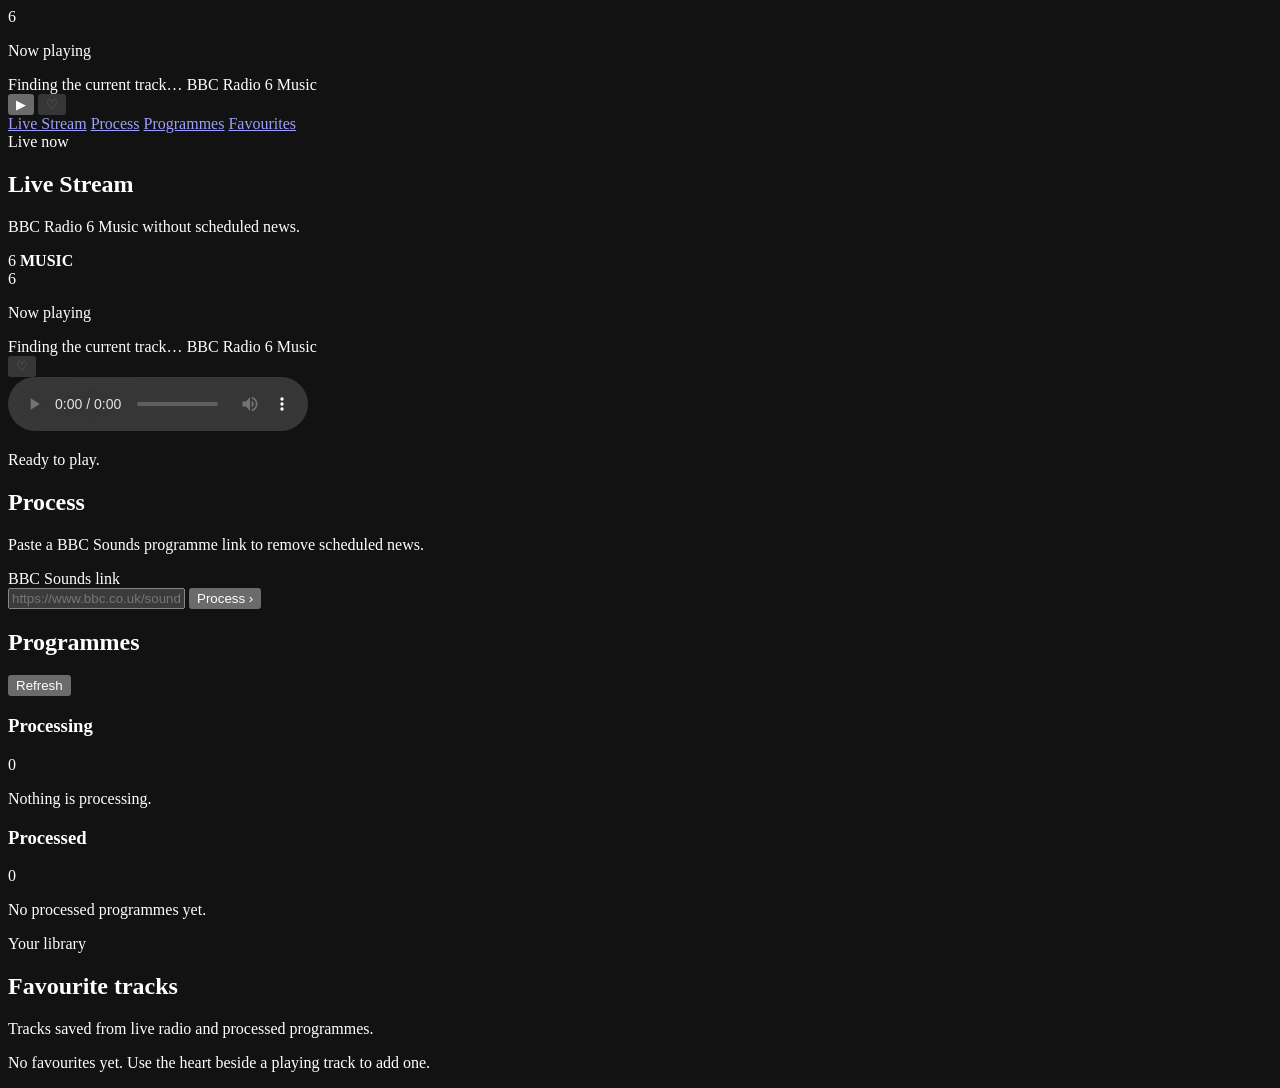
==== web/index.html @ 37a1ce95 "Remove redundant Sounds icon" ====
<!doctype html>
<html lang="en">
  <head>
    <meta charset="utf-8" />
    <meta name="viewport" content="width=device-width, initial-scale=1" />
    <meta name="color-scheme" content="dark" />
    <meta name="theme-color" content="#000000" />
    <title>6 Music News Skipper</title>
    <meta
      name="description"
      content="Listen to BBC 6 Music without scheduled news and process BBC Sounds programmes."
    />
    <link rel="stylesheet" href="/vendor/video.js/video-js.min.css" />
    <link rel="stylesheet" href="/styles.css" />
  </head>
  <body>
    <header class="site-header">
      <div class="sounds-bar">
        <div class="sounds-inner">
          <div class="header-now-playing" aria-live="polite" aria-atomic="true">
            <div class="header-artwork">
              <img id="now-playing-image" alt="" hidden />
              <span id="now-playing-image-fallback" aria-hidden="true">6</span>
            </div>
            <div class="header-track-copy">
              <p id="now-playing-label">Now playing</p>
              <a id="now-playing-title" class="track-search-link">Finding the current track…</a>
              <span id="now-playing-artist">BBC Radio 6 Music</span>
            </div>
            <button
              id="header-radio-toggle"
              class="header-radio-toggle"
              type="button"
              aria-label="Play live radio"
              title="Play live radio"
            ><span aria-hidden="true">▶</span></button>
            <button
              id="now-playing-favourite"
              class="favourite-button header-favourite"
              type="button"
              aria-label="Add the current track to favourites"
              title="Add to favourites"
              disabled
            ><span aria-hidden="true">♡</span></button>
          </div>
          <nav aria-label="Primary navigation">
            <a class="active" href="#live-stream" aria-current="page">Live Stream</a>
            <a href="#process">Process</a>
            <a href="#programmes">Programmes</a>
            <a href="#favourites">Favourites</a>
          </nav>
        </div>
      </div>
    </header>

    <main>
      <div class="content-shell">
        <section id="live-stream" class="live-section" aria-labelledby="live-title">
          <div class="live-copy">
            <div class="on-air"><i aria-hidden="true"></i> Live now</div>
            <h1 id="live-title">Live Stream</h1>
            <p>BBC Radio 6 Music without scheduled news.</p>
          </div>
          <div class="live-player-panel">
            <div class="station-mark" aria-hidden="true">
              <span>6</span>
              <b>MUSIC</b>
            </div>
            <div class="player-area">
              <div class="now-playing" aria-live="polite" aria-atomic="true">
                <div class="now-playing-artwork">
                  <img id="live-now-playing-image" alt="" hidden />
                  <span id="live-now-playing-image-fallback" aria-hidden="true">6</span>
                </div>
                <div class="now-playing-copy">
                  <p id="live-now-playing-label">Now playing</p>
                  <a id="live-now-playing-title" class="track-search-link">Finding the current track…</a>
                  <span id="live-now-playing-artist">BBC Radio 6 Music</span>
                </div>
                <button
                  id="live-now-playing-favourite"
                  class="favourite-button"
                  type="button"
                  aria-label="Add the current track to favourites"
                  title="Add to favourites"
                  disabled
                ><span aria-hidden="true">♡</span></button>
              </div>
              <audio
                id="live-radio-player"
                class="video-js"
                controls
                preload="none"
                playsinline
              >
                <source
                  src="/hls/radio6music_noNews.m3u8"
                  type="application/x-mpegURL"
                />
                Your browser cannot play this stream.
              </audio>
              <p id="radio-status" class="radio-status" aria-live="polite">
                Ready to play.
              </p>
            </div>
          </div>
        </section>

        <section id="process" class="process-section" aria-labelledby="process-title">
          <div class="process-heading">
            <h2 id="process-title">Process</h2>
            <p>Paste a BBC Sounds programme link to remove scheduled news.</p>
          </div>
          <form id="programme-form" novalidate>
            <label for="sounds-url">BBC Sounds link</label>
            <div class="input-row">
              <input
                id="sounds-url"
                name="url"
                type="url"
                inputmode="url"
                autocomplete="url"
                placeholder="https://www.bbc.co.uk/sounds/play/m0030yw7"
                required
              />
              <button type="submit" id="submit-button">
                <span>Process</span>
                <span aria-hidden="true">›</span>
              </button>
            </div>
          </form>
        </section>

        <section id="job-card" class="job-card" aria-live="polite" hidden>
          <div class="job-heading">
            <div>
              <p id="job-kicker" class="eyebrow">In progress</p>
              <h2 id="job-stage">Preparing</h2>
            </div>
            <span id="progress-number" class="progress-number">0%</span>
          </div>

          <div
            id="progress-track"
            class="progress-track"
            role="progressbar"
            aria-label="Programme progress"
            aria-valuemin="0"
            aria-valuemax="100"
            aria-valuenow="0"
          >
            <span id="progress-bar"></span>
          </div>
          <p id="job-message" class="job-message">Starting…</p>

          <details id="activity-panel">
            <summary>Processing details</summary>
            <pre id="job-logs"></pre>
          </details>

          <a id="download-button" class="download-button" href="#" download hidden>
            <span>Download news-skipped file</span>
            <span aria-hidden="true">↓</span>
          </a>
        </section>

        <section id="programmes" class="activity-section" aria-labelledby="programmes-title">
          <div class="activity-heading">
            <h2 id="programmes-title">Programmes</h2>
            <button id="refresh-jobs" class="quiet-button" type="button">Refresh</button>
          </div>

          <div class="activity-group" aria-labelledby="current-title">
            <div class="group-heading">
              <h3 id="current-title">Processing</h3>
              <span id="active-count" class="count-badge">0</span>
            </div>
            <div id="active-jobs" class="process-list"></div>
            <p id="active-empty" class="empty-state">Nothing is processing.</p>
          </div>

          <div class="activity-group" aria-labelledby="history-title">
            <div class="group-heading">
              <h3 id="history-title">Processed</h3>
              <span id="history-count" class="count-badge">0</span>
            </div>
            <div id="history-jobs" class="process-list"></div>
            <p id="history-empty" class="empty-state">No processed programmes yet.</p>
          </div>
          <p id="library-message" class="library-message" aria-live="polite"></p>
        </section>

        <section id="favourites" class="favourites-page" aria-labelledby="favourites-title">
          <div class="favourites-heading">
            <div>
              <p class="eyebrow">Your library</p>
              <h2 id="favourites-title">Favourite tracks</h2>
              <p>Tracks saved from live radio and processed programmes.</p>
            </div>
          </div>
          <div id="favourites-list" class="favourites-list"></div>
          <p id="favourites-empty" class="empty-state">No favourites yet. Use the heart beside a playing track to add one.</p>
        </section>

      </div>
    </main>
    <script src="/vendor/video.js/video.min.js" defer></script>
    <script src="/favourites.js" defer></script>
    <script src="/favourites-page.js" defer></script>
    <script src="/app.js" defer></script>
  </body>
</html>
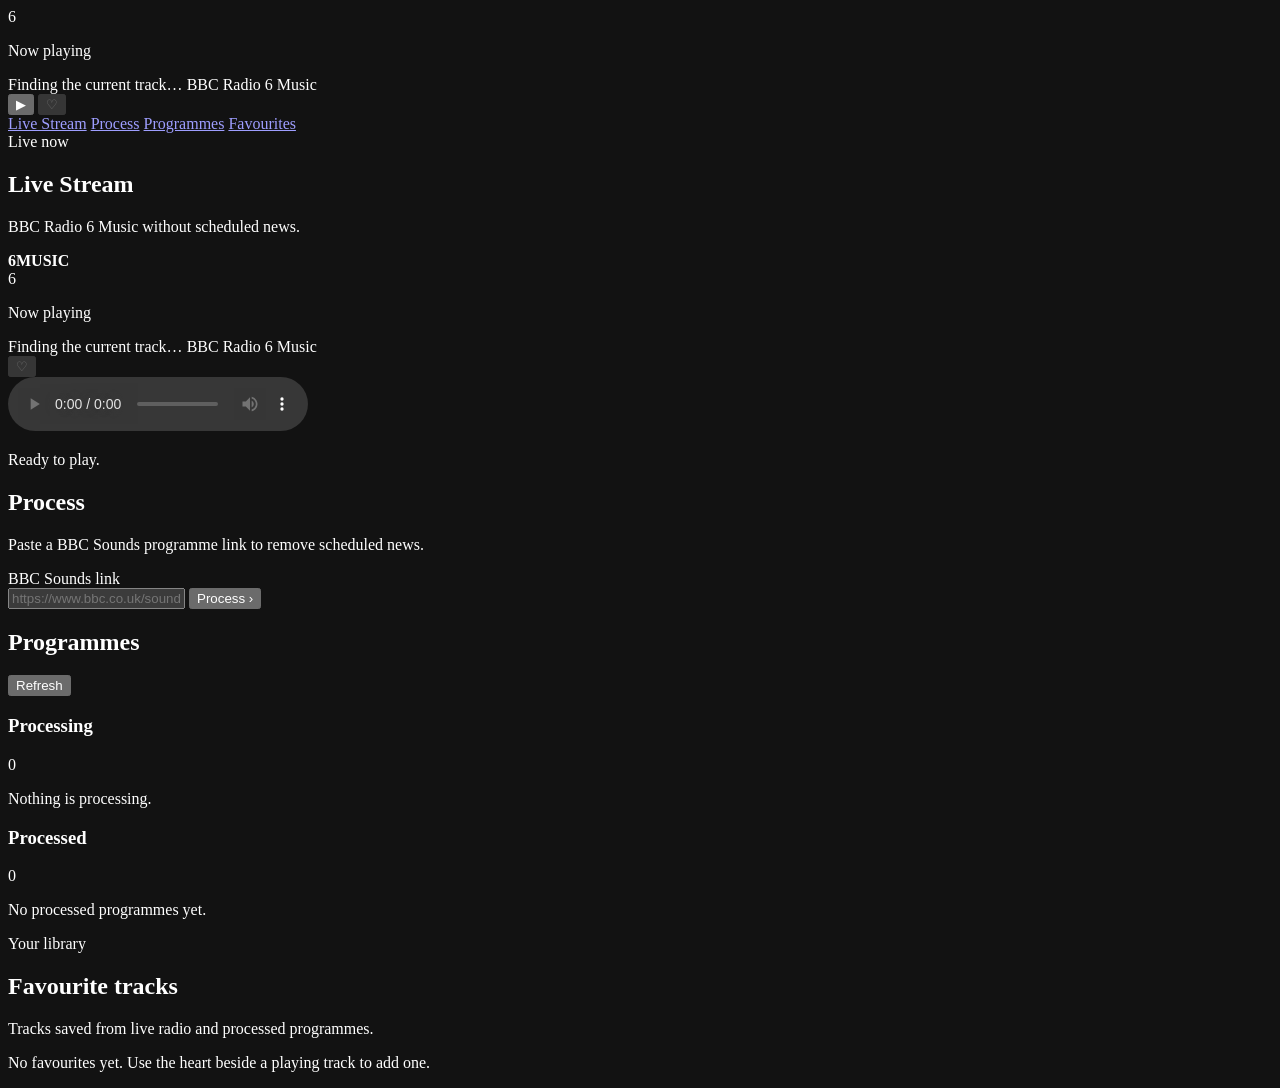
==== commit 723e735a: "Show hourly 6 Music programme schedule" ====
--- a/web/index.html
+++ b/web/index.html
@@ -63,8 +63,8 @@
           </div>
           <div class="live-player-panel">
             <div class="station-mark" aria-hidden="true">
-              <span>6</span>
-              <b>MUSIC</b>
+              <img id="live-programme-image" alt="" hidden />
+              <span id="live-programme-image-fallback"><strong>6</strong><b>MUSIC</b></span>
             </div>
             <div class="player-area">
               <div class="now-playing" aria-live="polite" aria-atomic="true">
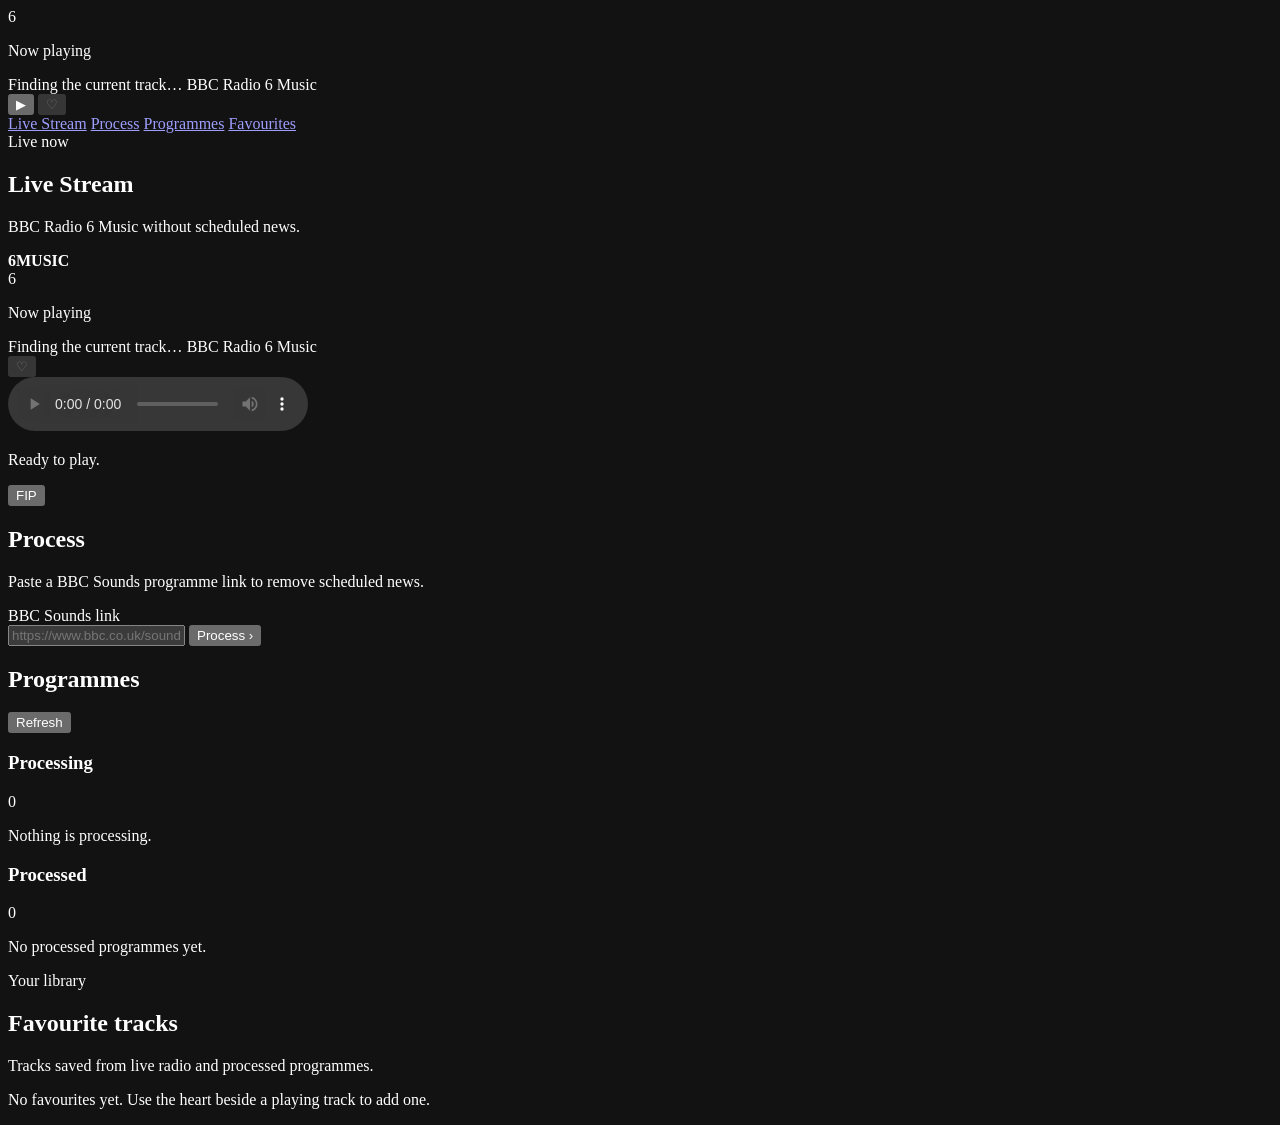
==== commit 717716f8: "Add manual FIP toggle to live player" ====
--- a/web/index.html
+++ b/web/index.html
@@ -57,9 +57,9 @@
       <div class="content-shell">
         <section id="live-stream" class="live-section" aria-labelledby="live-title">
           <div class="live-copy">
-            <div class="on-air"><i aria-hidden="true"></i> Live now</div>
+            <div id="live-on-air" class="on-air"><i aria-hidden="true"></i> Live now</div>
             <h1 id="live-title">Live Stream</h1>
-            <p>BBC Radio 6 Music without scheduled news.</p>
+            <p id="live-description">BBC Radio 6 Music without scheduled news.</p>
           </div>
           <div class="live-player-panel">
             <div class="station-mark" aria-hidden="true">
@@ -102,6 +102,17 @@
               <p id="radio-status" class="radio-status" aria-live="polite">
                 Ready to play.
               </p>
+              <div class="fip-toggle-row">
+                <span id="fip-toggle-status" class="fip-toggle-status" aria-live="polite"></span>
+                <button
+                  id="fip-toggle"
+                  class="fip-toggle"
+                  type="button"
+                  role="switch"
+                  aria-checked="false"
+                  aria-label="Play FIP instead of BBC Radio 6 Music"
+                ><span>FIP</span><i aria-hidden="true"></i></button>
+              </div>
             </div>
           </div>
         </section>
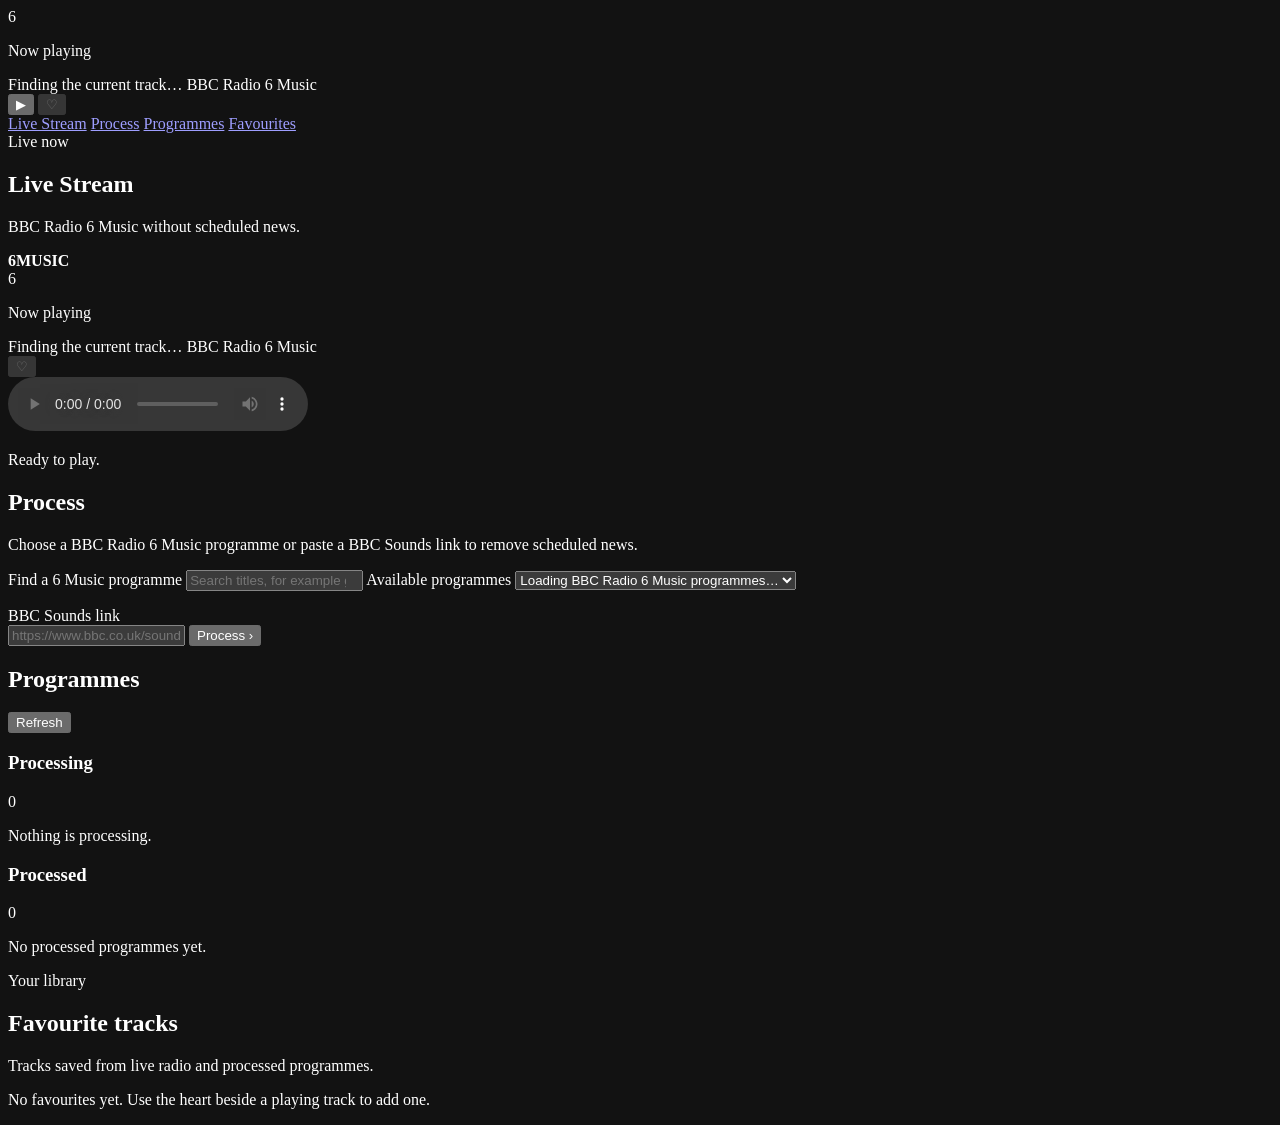
==== commit e2ff9a1c: "Add searchable 6 Music programme selection" ====
--- a/web/index.html
+++ b/web/index.html
@@ -57,9 +57,9 @@
       <div class="content-shell">
         <section id="live-stream" class="live-section" aria-labelledby="live-title">
           <div class="live-copy">
-            <div id="live-on-air" class="on-air"><i aria-hidden="true"></i> Live now</div>
+            <div class="on-air"><i aria-hidden="true"></i> Live now</div>
             <h1 id="live-title">Live Stream</h1>
-            <p id="live-description">BBC Radio 6 Music without scheduled news.</p>
+            <p>BBC Radio 6 Music without scheduled news.</p>
           </div>
           <div class="live-player-panel">
             <div class="station-mark" aria-hidden="true">
@@ -102,17 +102,6 @@
               <p id="radio-status" class="radio-status" aria-live="polite">
                 Ready to play.
               </p>
-              <div class="fip-toggle-row">
-                <span id="fip-toggle-status" class="fip-toggle-status" aria-live="polite"></span>
-                <button
-                  id="fip-toggle"
-                  class="fip-toggle"
-                  type="button"
-                  role="switch"
-                  aria-checked="false"
-                  aria-label="Play FIP instead of BBC Radio 6 Music"
-                ><span>FIP</span><i aria-hidden="true"></i></button>
-              </div>
             </div>
           </div>
         </section>
@@ -120,9 +109,21 @@
         <section id="process" class="process-section" aria-labelledby="process-title">
           <div class="process-heading">
             <h2 id="process-title">Process</h2>
-            <p>Paste a BBC Sounds programme link to remove scheduled news.</p>
+            <p>Choose a BBC Radio 6 Music programme or paste a BBC Sounds link to remove scheduled news.</p>
           </div>
           <form id="programme-form" novalidate>
+            <label for="programme-search">Find a 6 Music programme</label>
+            <input
+              id="programme-search"
+              type="search"
+              autocomplete="off"
+              placeholder="Search titles, for example gile"
+            />
+            <label class="programme-select-label" for="programme-select">Available programmes</label>
+            <select id="programme-select">
+              <option value="">Loading BBC Radio 6 Music programmes…</option>
+            </select>
+            <p id="programme-list-status" class="programme-list-status" aria-live="polite"></p>
             <label for="sounds-url">BBC Sounds link</label>
             <div class="input-row">
               <input
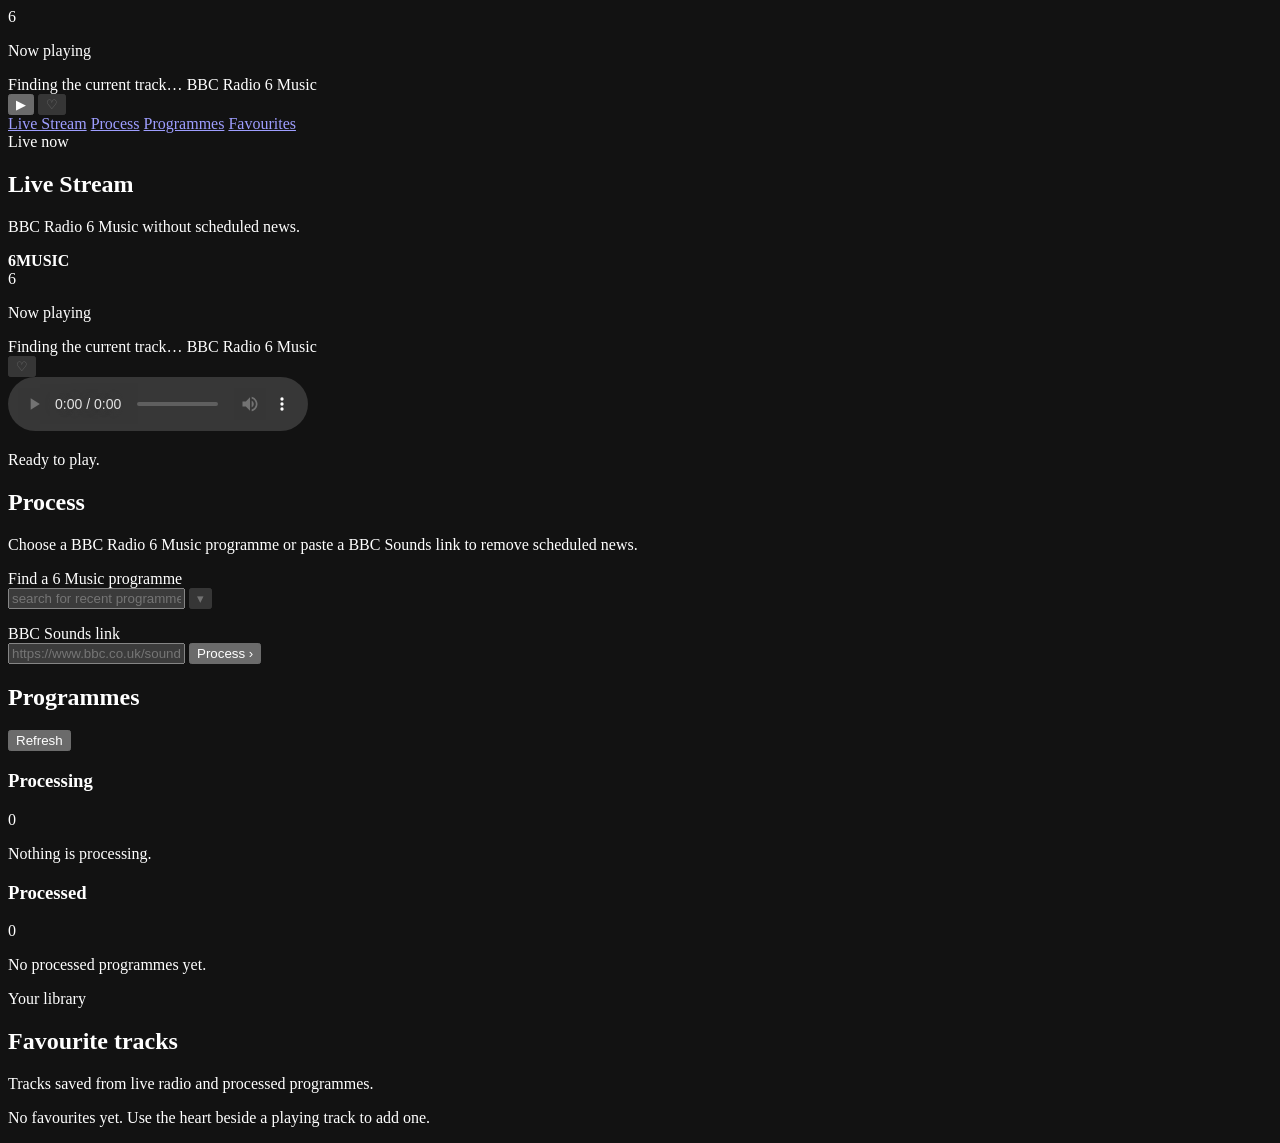
==== commit d2a3e016: "Add cached programme tracklist discovery" ====
--- a/web/index.html
+++ b/web/index.html
@@ -113,16 +113,28 @@
           </div>
           <form id="programme-form" novalidate>
             <label for="programme-search">Find a 6 Music programme</label>
-            <input
-              id="programme-search"
-              type="search"
-              autocomplete="off"
-              placeholder="Search titles, for example gile"
-            />
-            <label class="programme-select-label" for="programme-select">Available programmes</label>
-            <select id="programme-select">
-              <option value="">Loading BBC Radio 6 Music programmes…</option>
-            </select>
+            <div class="programme-combobox">
+              <input
+                id="programme-search"
+                type="text"
+                role="combobox"
+                aria-autocomplete="list"
+                aria-controls="programme-options"
+                aria-expanded="false"
+                autocomplete="off"
+                placeholder="search for recent programmes"
+              />
+              <button
+                id="programme-dropdown-button"
+                class="programme-dropdown-button"
+                type="button"
+                aria-label="Show available programmes"
+                aria-controls="programme-options"
+                aria-expanded="false"
+                disabled
+              ><span aria-hidden="true">▾</span></button>
+              <div id="programme-options" class="programme-options" role="listbox" hidden></div>
+            </div>
             <p id="programme-list-status" class="programme-list-status" aria-live="polite"></p>
             <label for="sounds-url">BBC Sounds link</label>
             <div class="input-row">
@@ -141,6 +153,11 @@
               </button>
             </div>
           </form>
+          <section id="selected-tracklist" class="selected-tracklist" aria-labelledby="selected-tracklist-title" hidden>
+            <h3 id="selected-tracklist-title">Music played in this show:</h3>
+            <p id="selected-tracklist-status" class="selected-tracklist-status" aria-live="polite"></p>
+            <div id="selected-track-grid" class="music-played-grid"></div>
+          </section>
         </section>
 
         <section id="job-card" class="job-card" aria-live="polite" hidden>
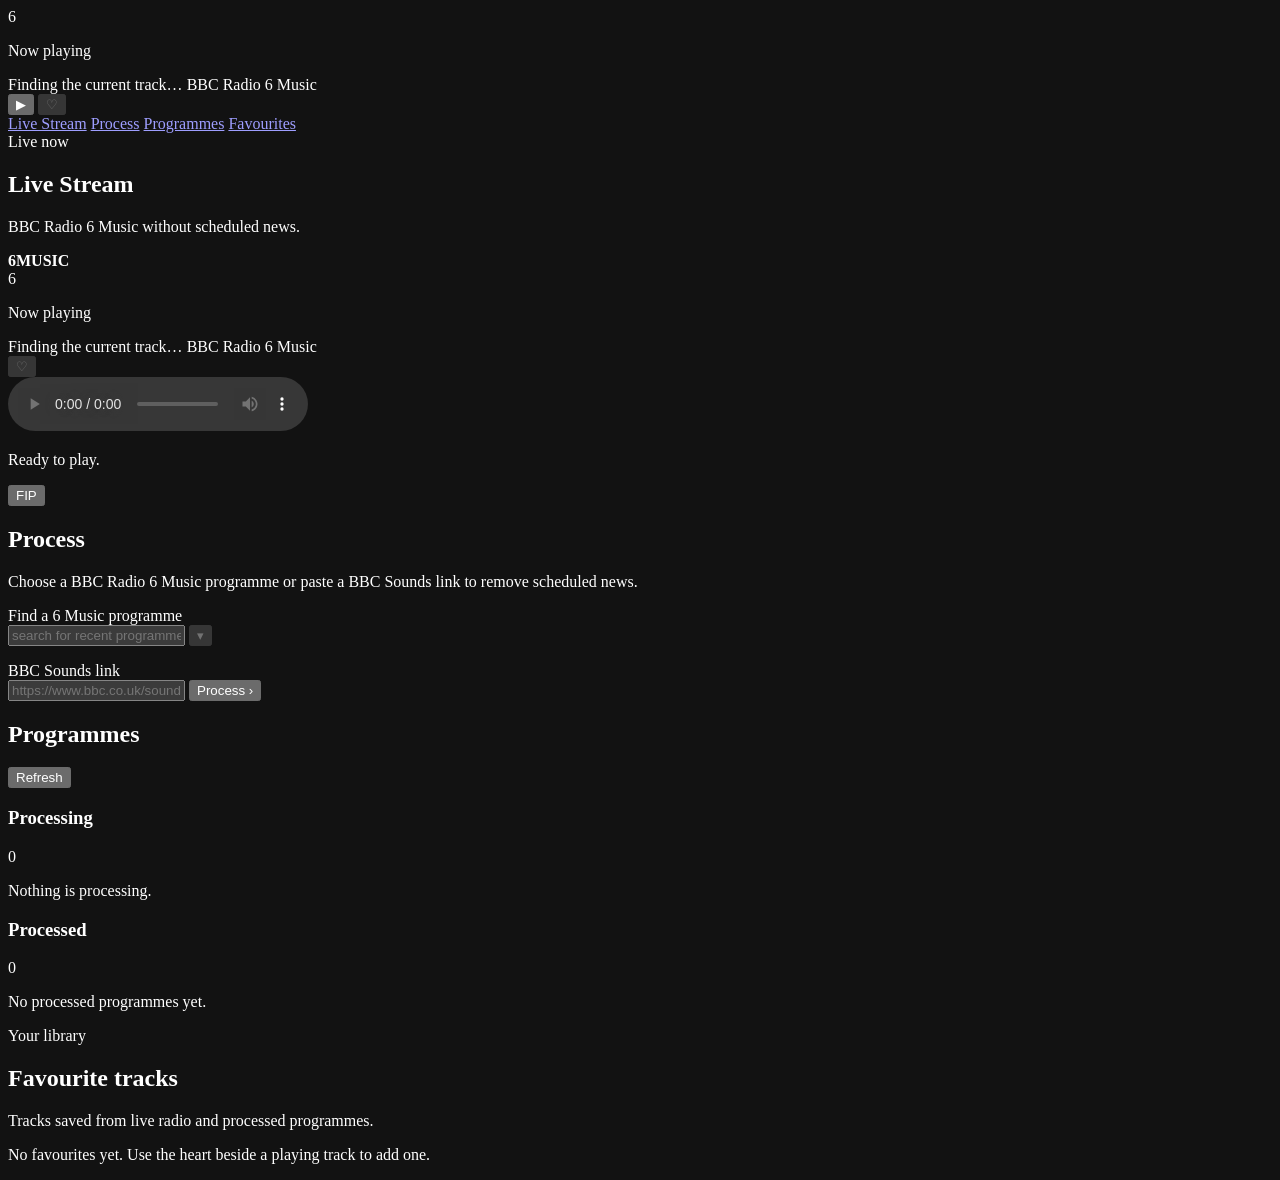
==== commit ea28ba2c: "Programme selection (#16) * Add searchable 6 Music programme selection  * Add cached programme track" ====
--- a/web/index.html
+++ b/web/index.html
@@ -6,6 +6,11 @@
     <meta name="color-scheme" content="dark" />
     <meta name="theme-color" content="#000000" />
     <title>6 Music News Skipper</title>
+    <link
+      id="site-icon"
+      rel="icon"
+      href="data:image/svg+xml,%3Csvg xmlns='http://www.w3.org/2000/svg' viewBox='0 0 64 64'%3E%3Crect width='64' height='64' rx='8' fill='%23111'/%3E%3Ctext x='32' y='46' text-anchor='middle' font-family='Arial,sans-serif' font-size='44' font-weight='700' fill='%23ff5b25'%3E6%3C/text%3E%3C/svg%3E"
+    />
     <meta
       name="description"
       content="Listen to BBC 6 Music without scheduled news and process BBC Sounds programmes."
@@ -57,9 +62,9 @@
       <div class="content-shell">
         <section id="live-stream" class="live-section" aria-labelledby="live-title">
           <div class="live-copy">
-            <div class="on-air"><i aria-hidden="true"></i> Live now</div>
+            <div id="live-on-air" class="on-air"><i aria-hidden="true"></i> Live now</div>
             <h1 id="live-title">Live Stream</h1>
-            <p>BBC Radio 6 Music without scheduled news.</p>
+            <p id="live-description">BBC Radio 6 Music without scheduled news.</p>
           </div>
           <div class="live-player-panel">
             <div class="station-mark" aria-hidden="true">
@@ -102,6 +107,17 @@
               <p id="radio-status" class="radio-status" aria-live="polite">
                 Ready to play.
               </p>
+              <div class="fip-toggle-row">
+                <span id="fip-toggle-status" class="fip-toggle-status" aria-live="polite"></span>
+                <button
+                  id="fip-toggle"
+                  class="fip-toggle"
+                  type="button"
+                  role="switch"
+                  aria-checked="false"
+                  aria-label="Play FIP instead of BBC Radio 6 Music"
+                ><span>FIP</span><i aria-hidden="true"></i></button>
+              </div>
             </div>
           </div>
         </section>
